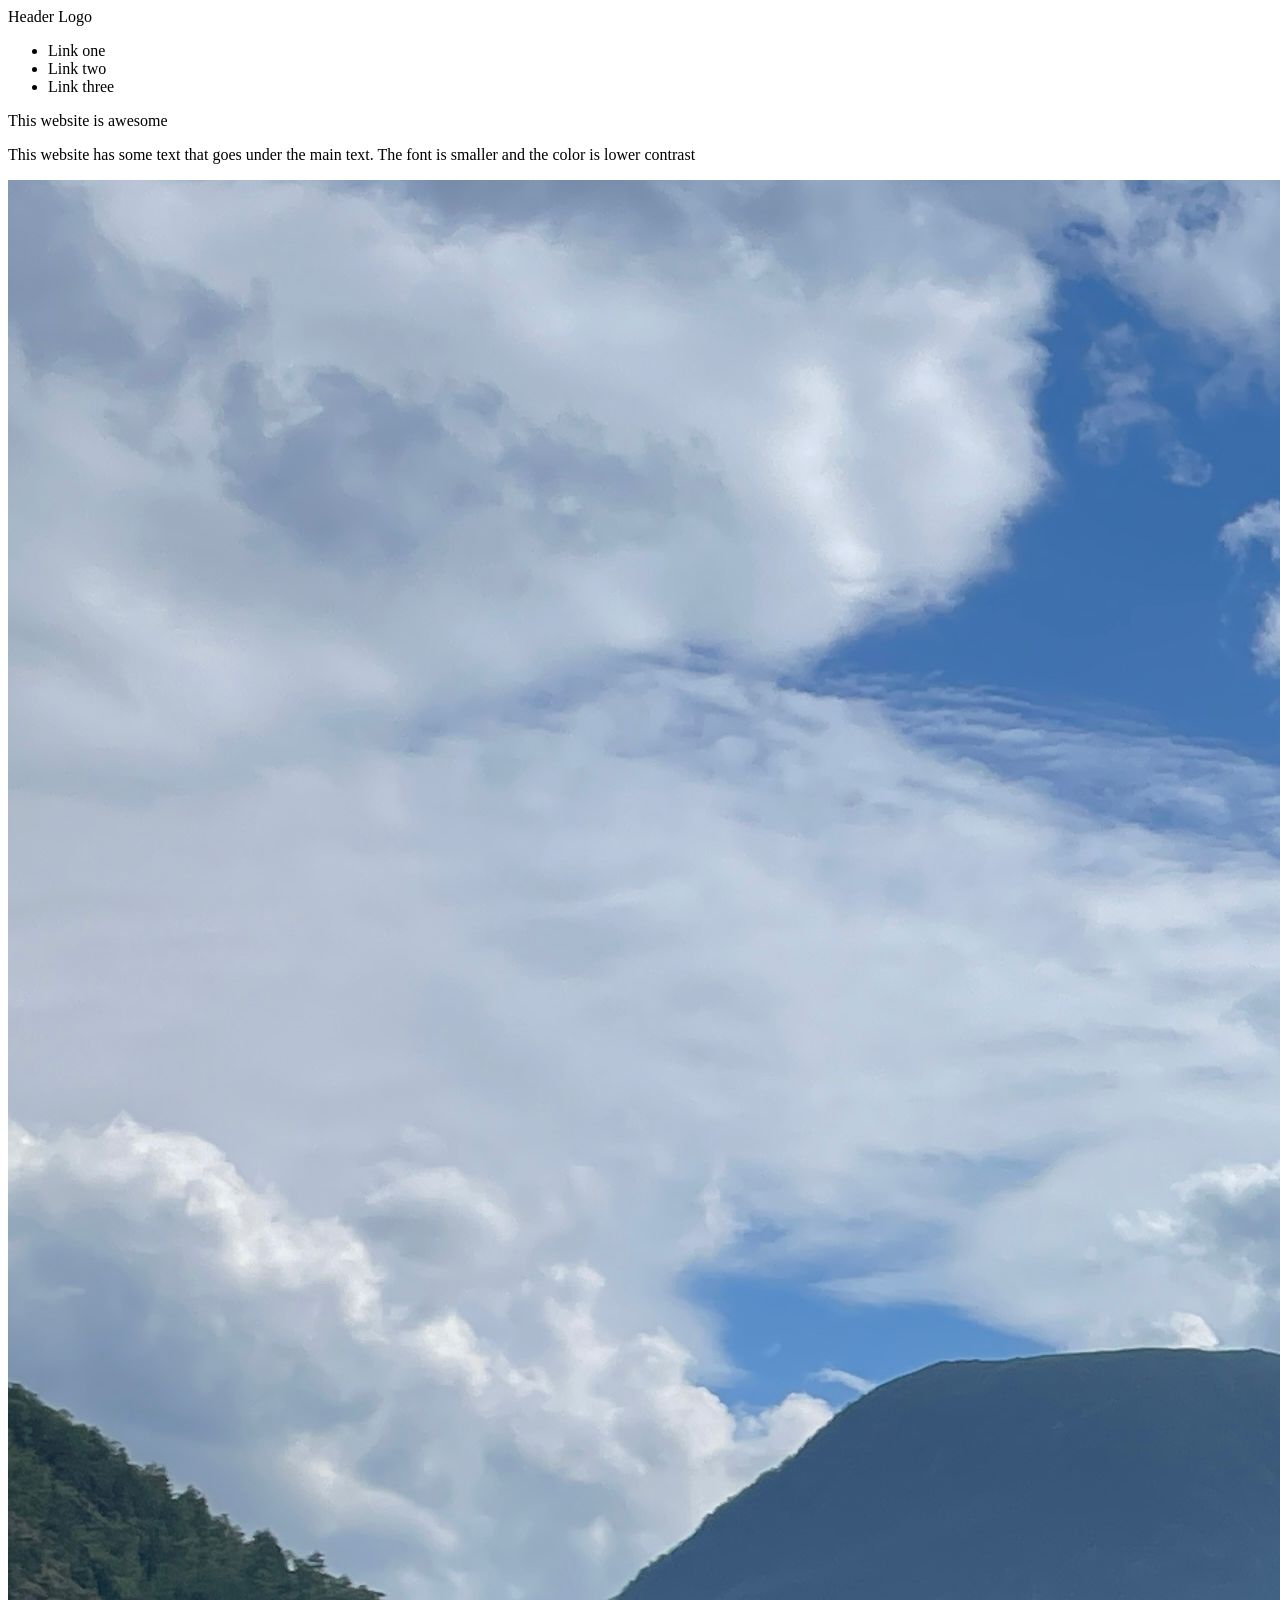
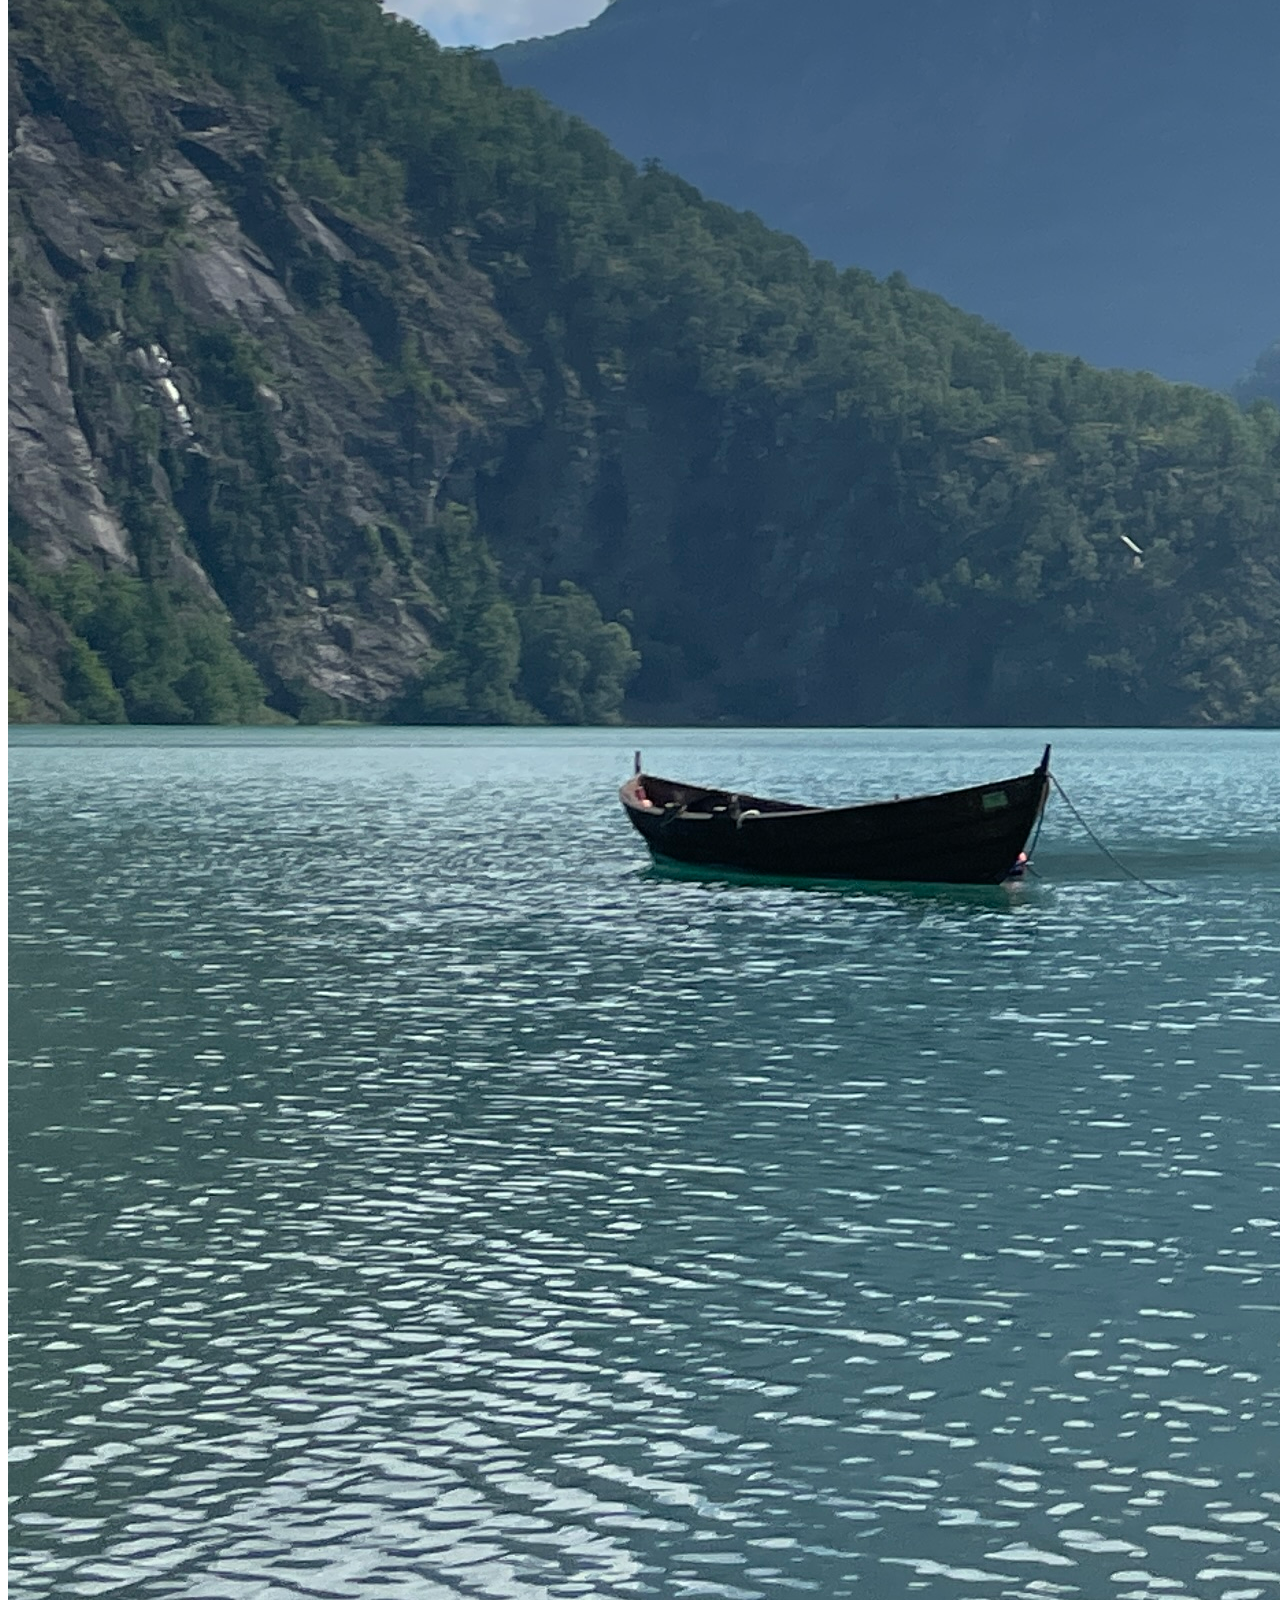
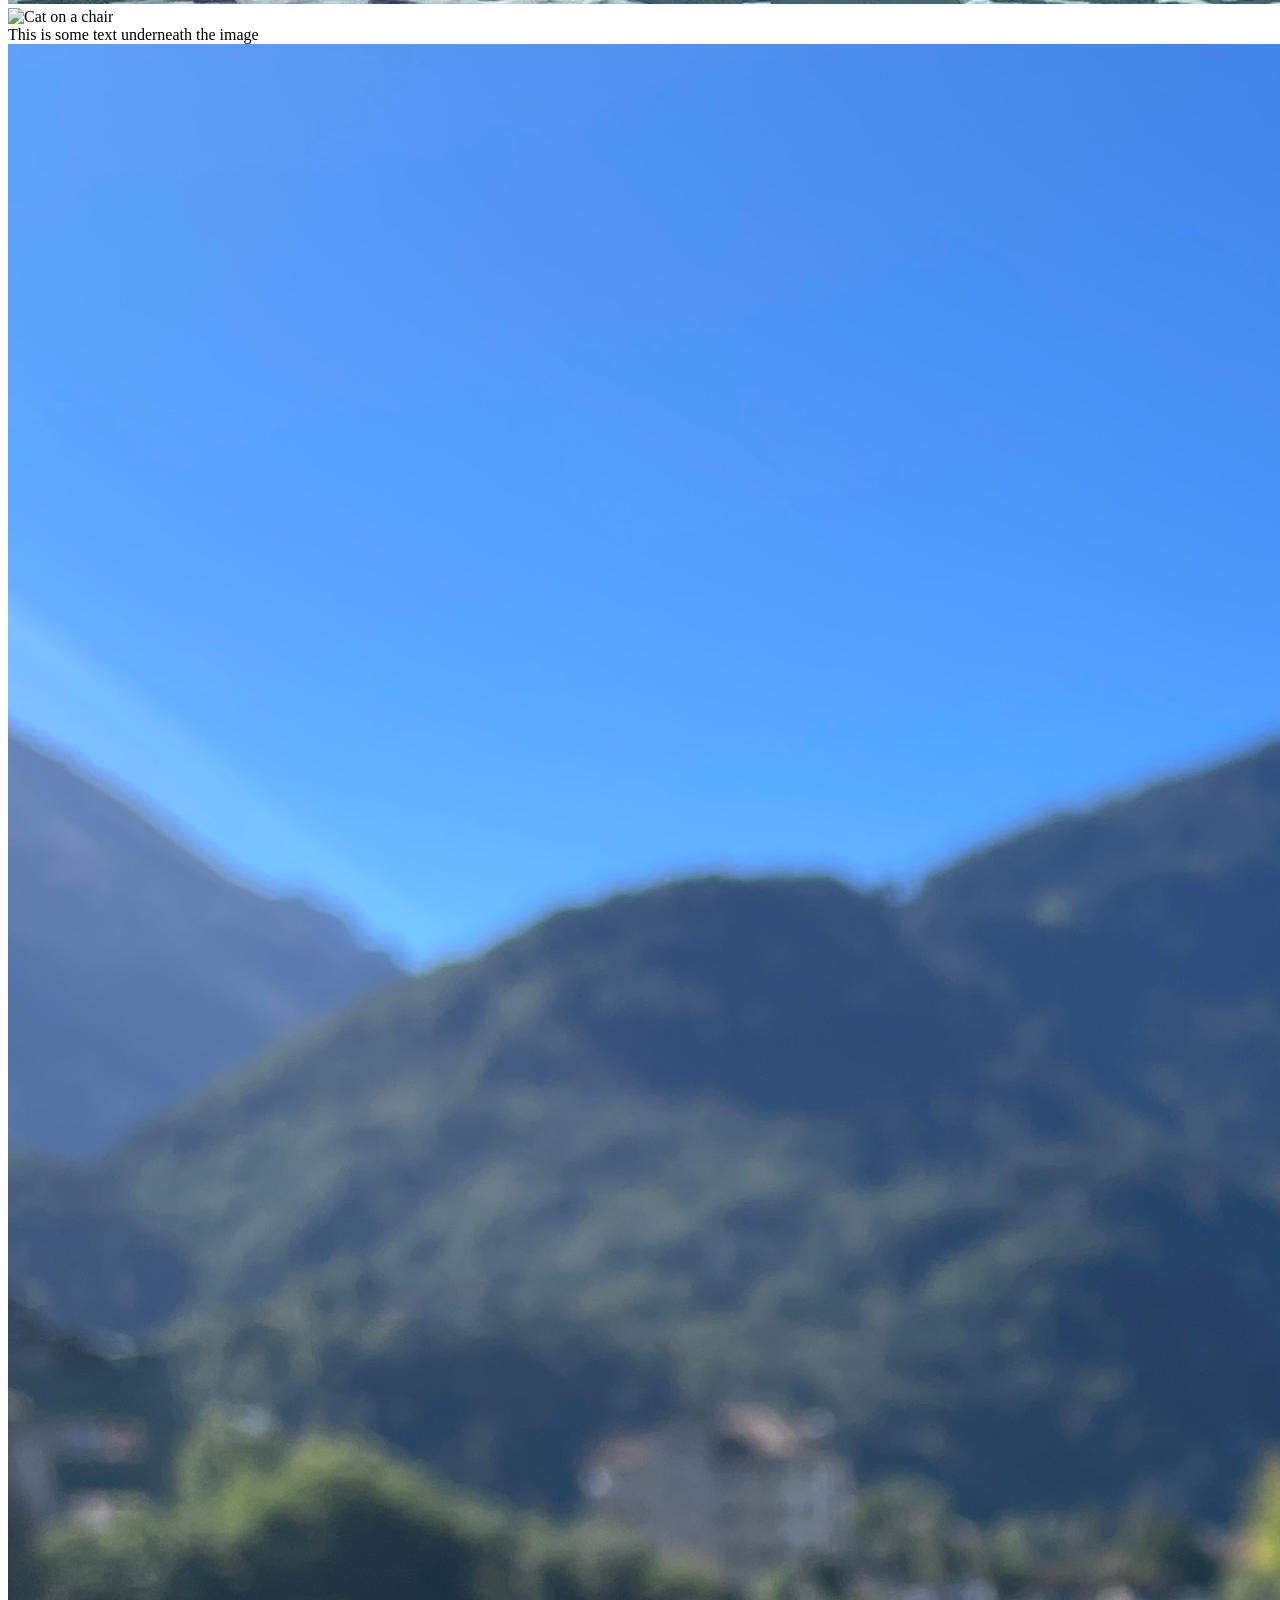
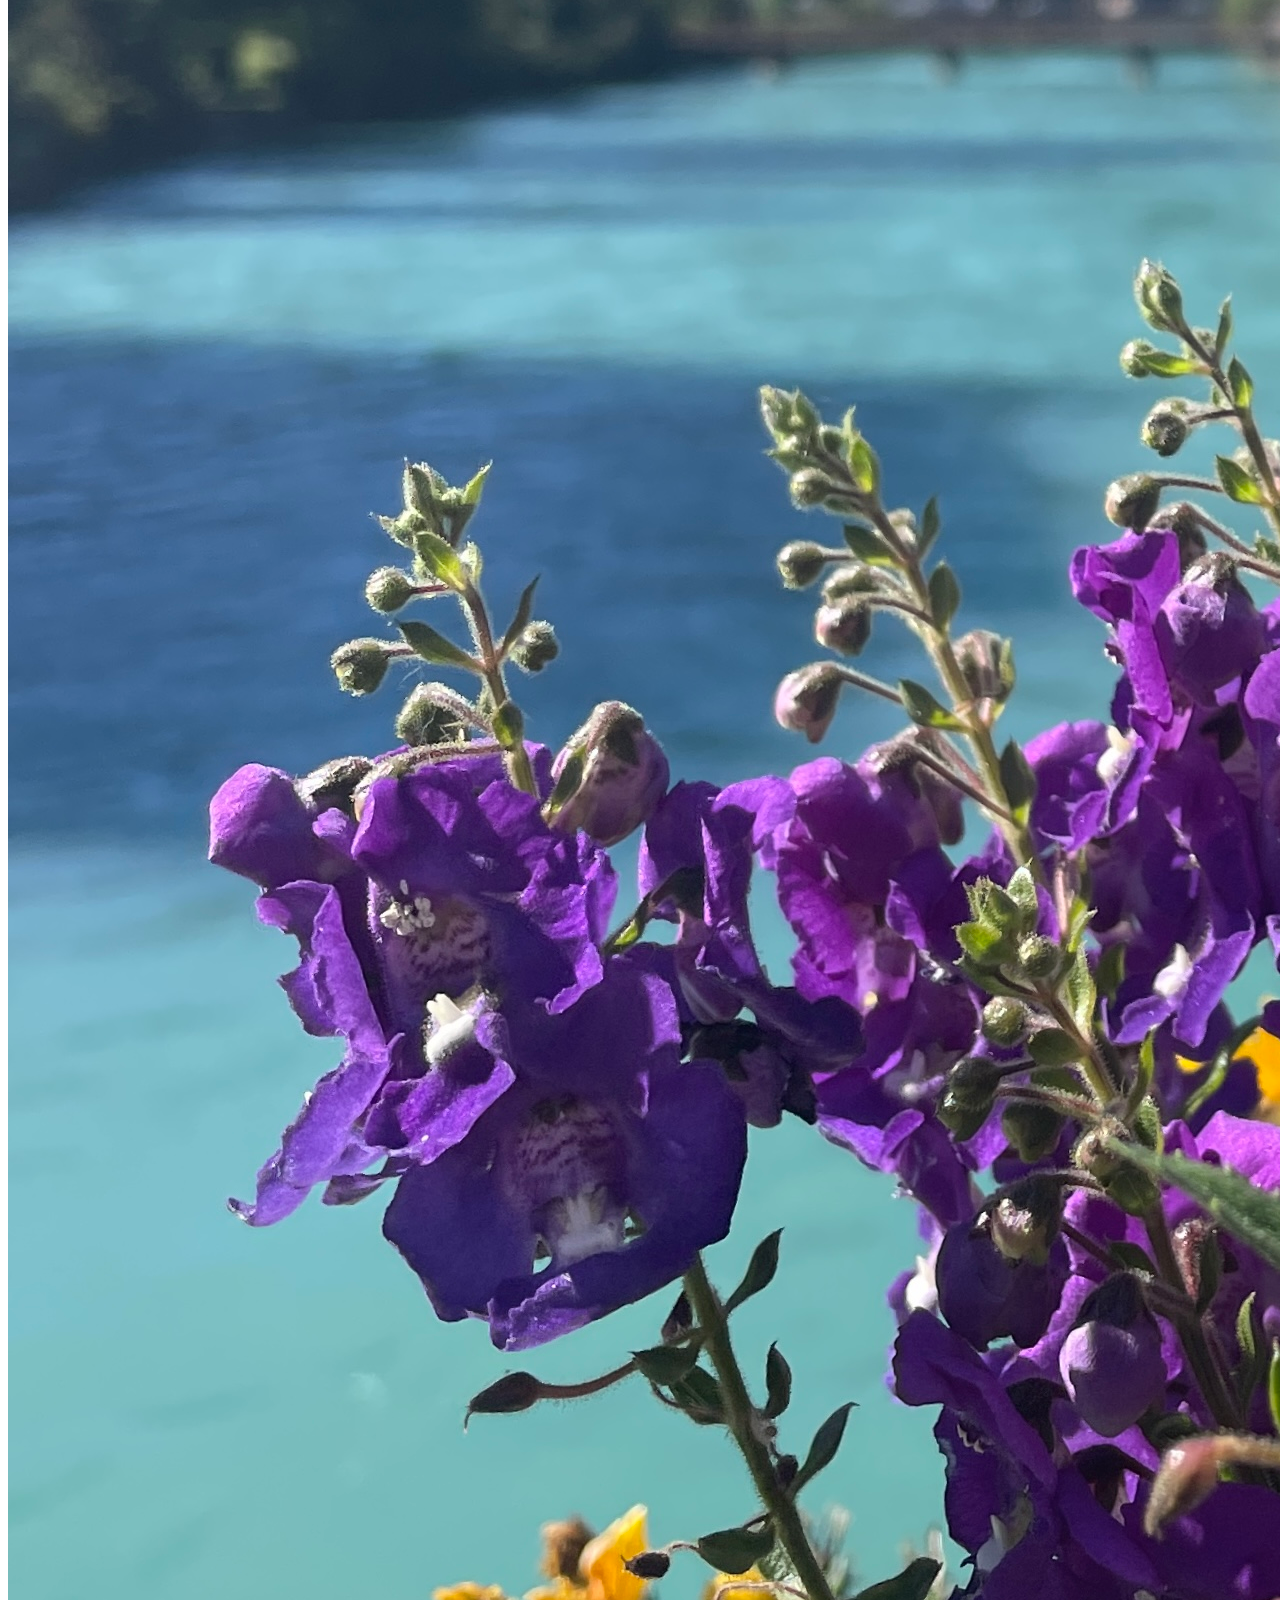
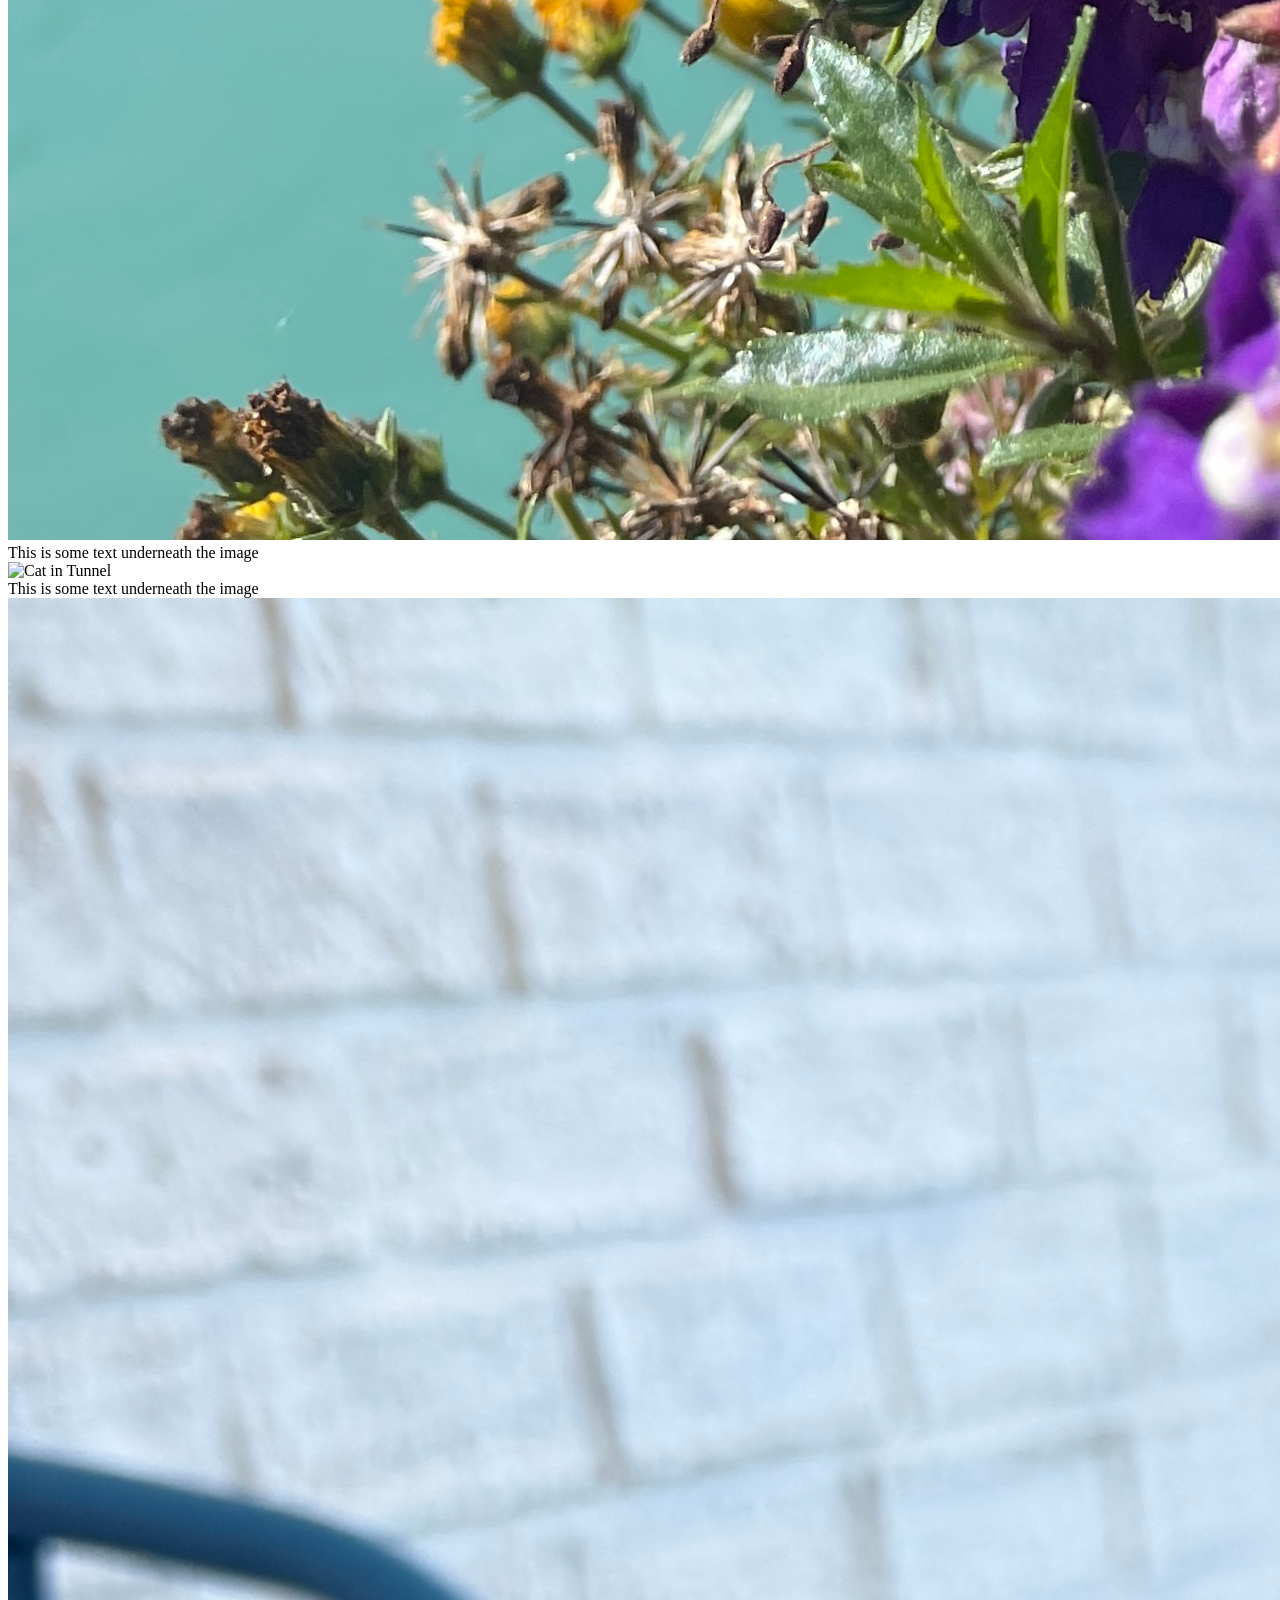
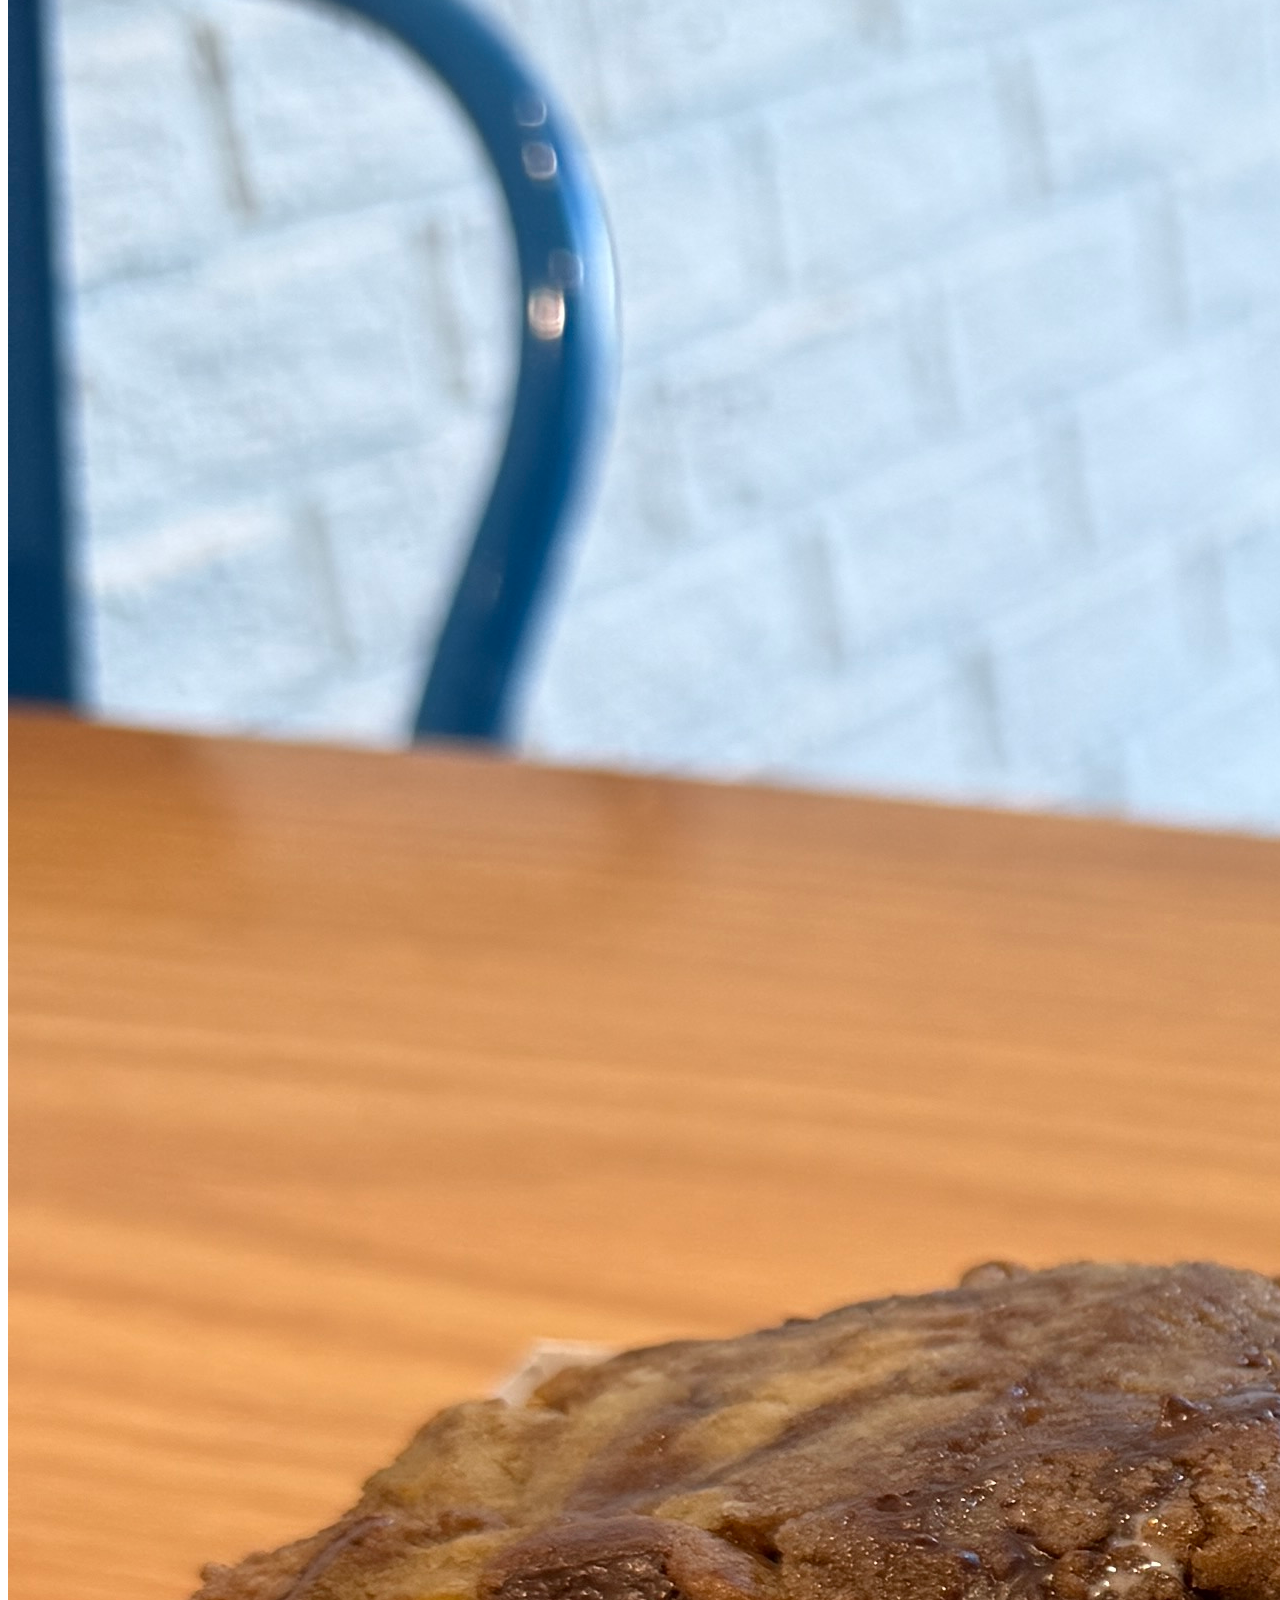
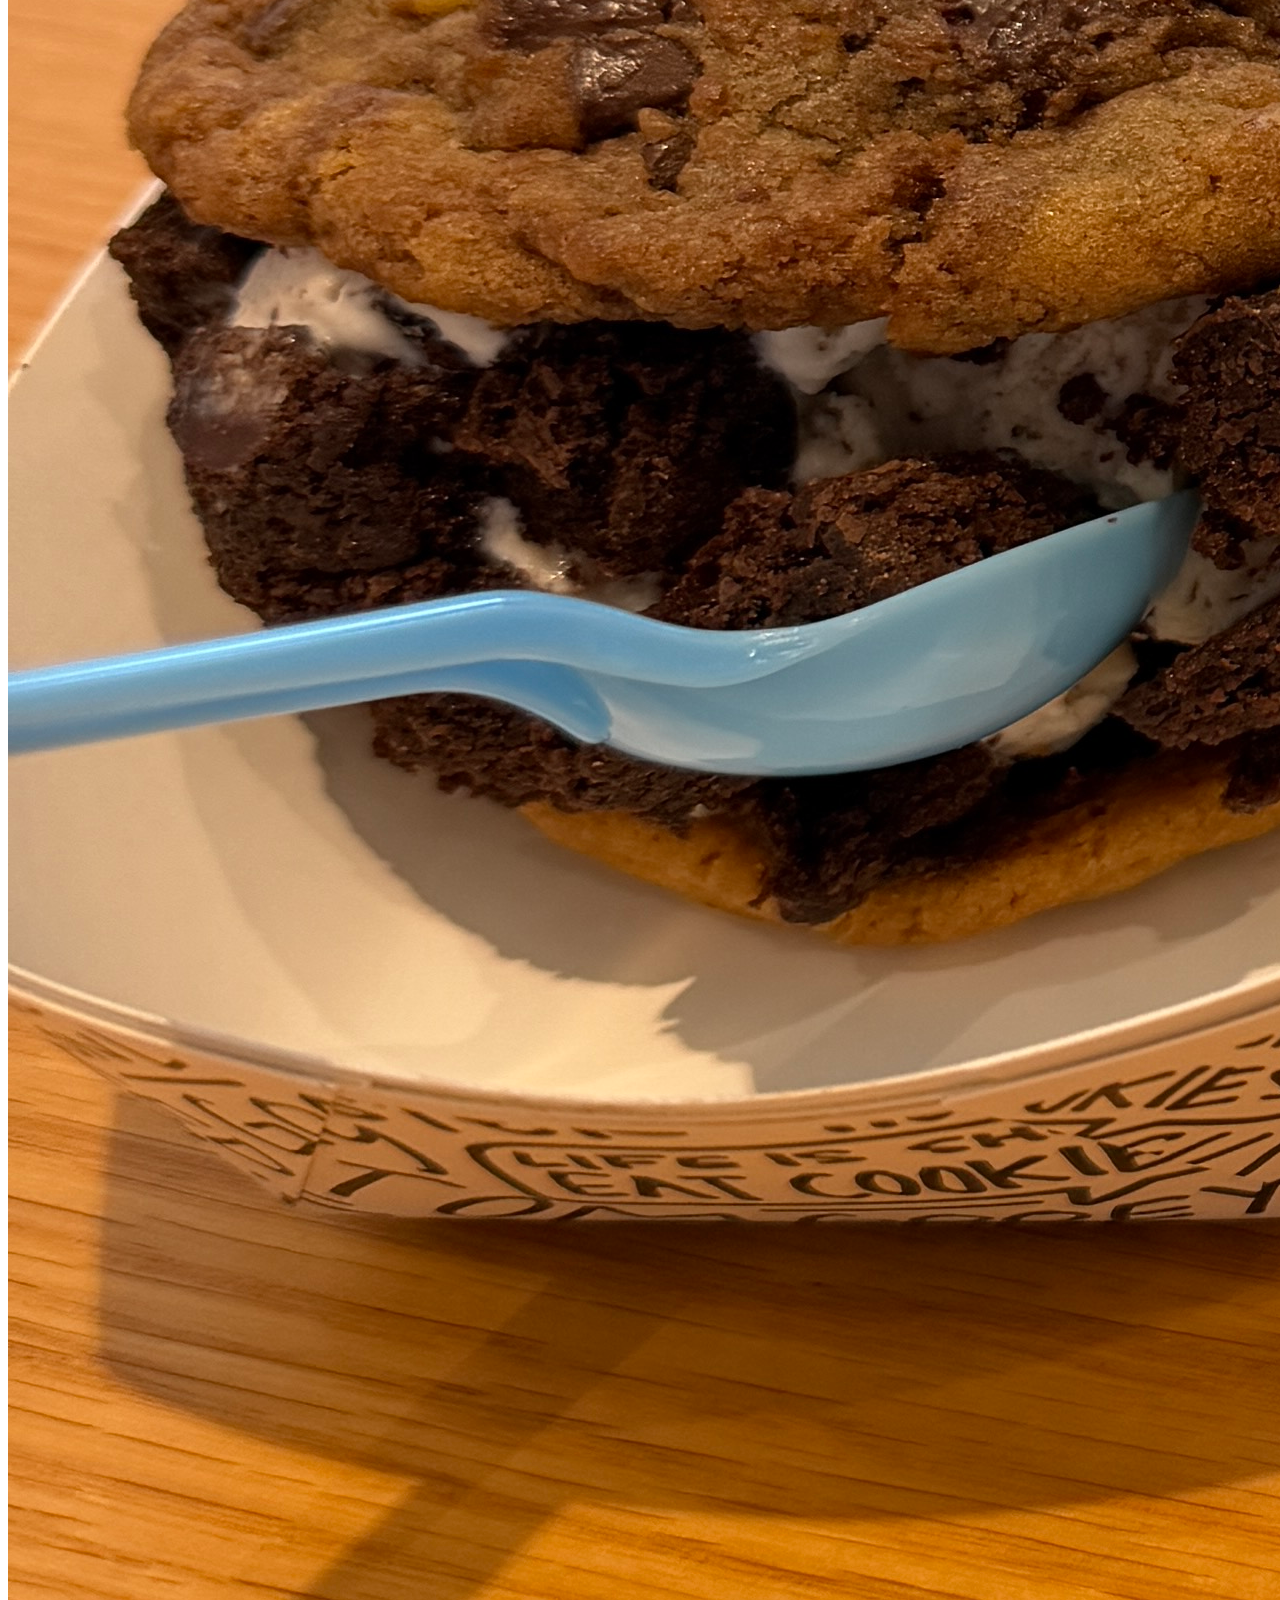
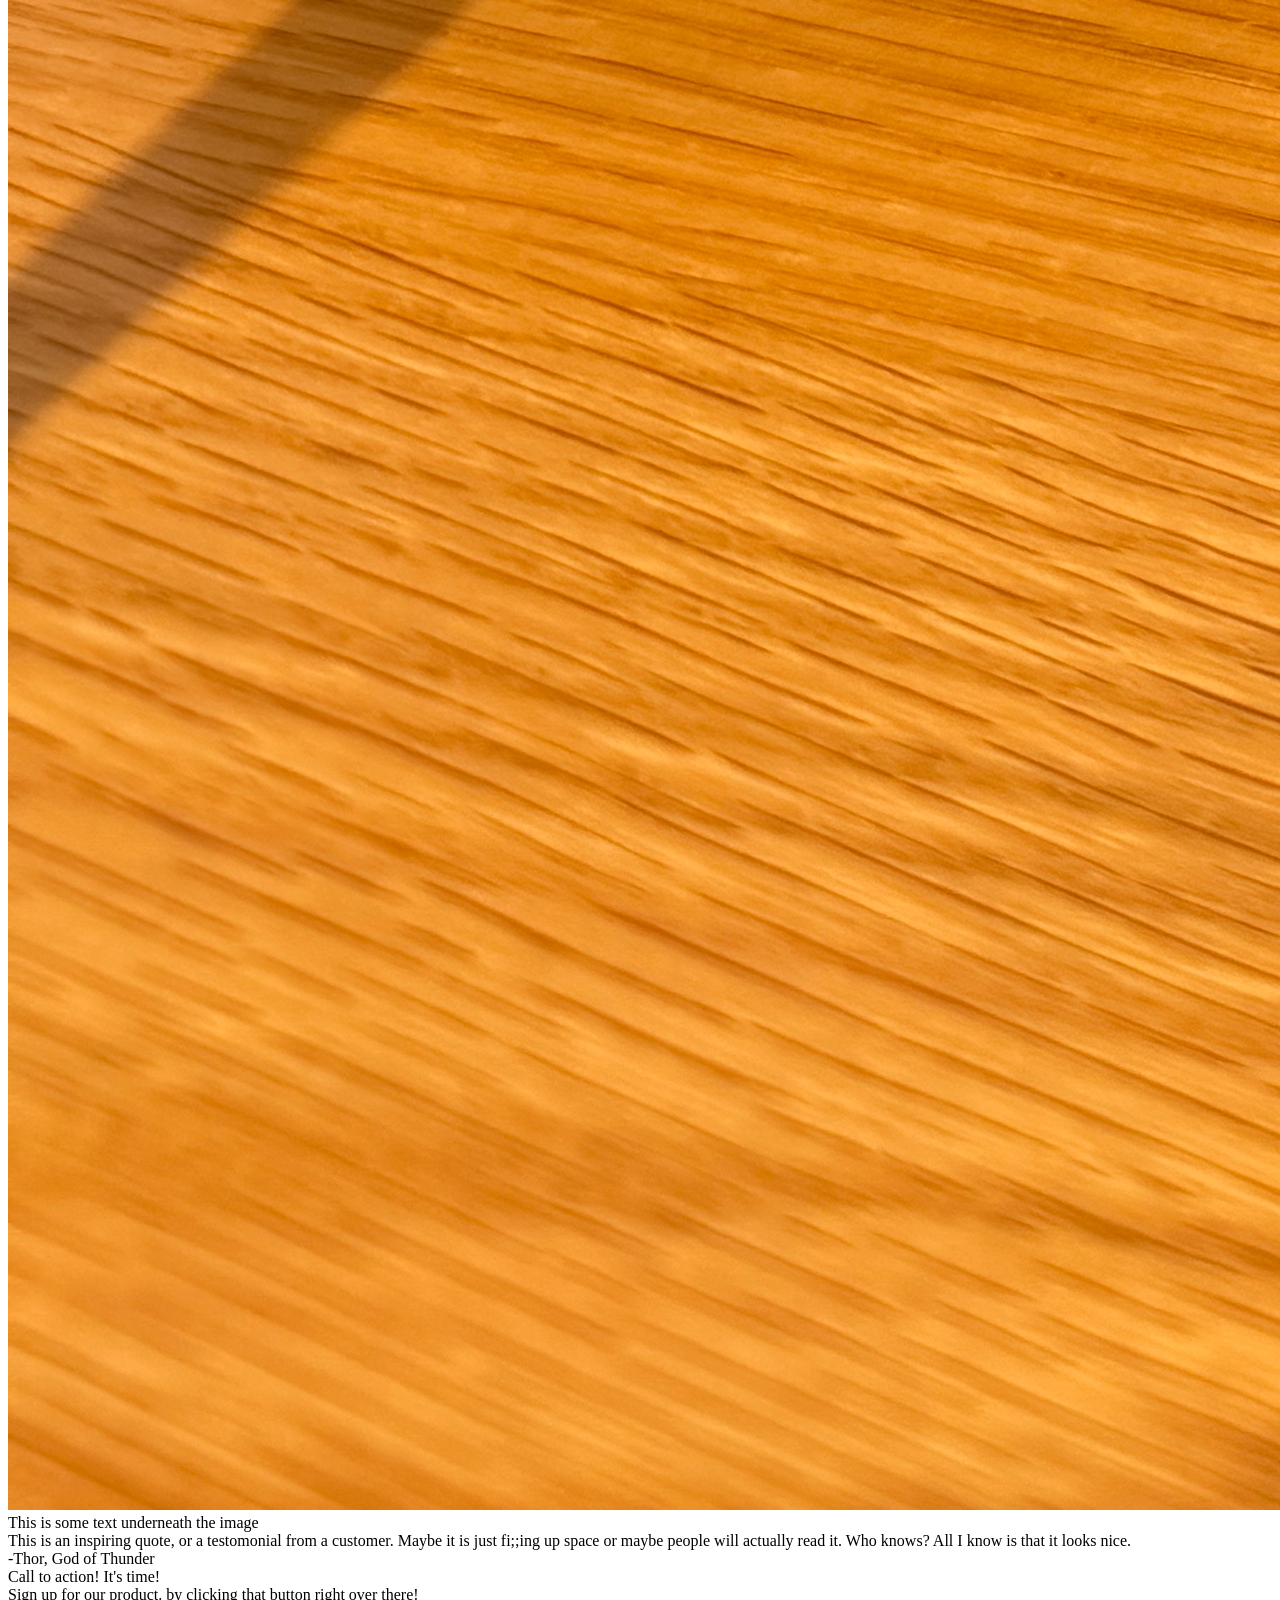
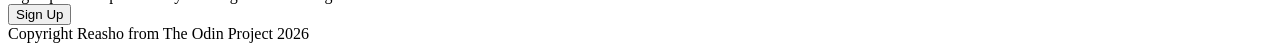
==== html/index.html @ dff9a416 "Added all html elements to prepare for styling Added all images to both the image folder and the web" ====
<!DOCTYPE html>
<html lang="en">
<head>
    <meta charset="UTF-8">
    <meta name="viewport" content="width=device-width, initial-scale=1.0">
    <title>Homepage</title>
</head>
<body>
    <div class="container">
        <div class="header">
            <div>Header Logo</div>
            <div class="links">
                <ul>
                    <li>Link one</li>
                    <li>Link two</li>
                    <li>Link three</li>
                </ul>
            </div>
        </div>
        <div class="hero">
            <p class="">This website is awesome</p>
            <p>This website has some text that goes under the main text. The font is smaller and the color is lower contrast
            </p>
            <img src="../images/Nature.JPG" alt="Boat on a lake">
        </div>
        <div class="information">
            <div class="item">
                <img src="../images/CatChair.JPG" alt="Cat on a chair">
                <div>This is some text underneath the image</div>
            </div>
             <div class="item">
                <img src="../images/Flowers.JPG" alt="Flowers with Mountain and Water">
                <div>This is some text underneath the image</div>
            </div>
            <div class="item">
                <img src="../images/CatTunnel.JPG" alt="Cat in Tunnel">
                <div>This is some text underneath the image</div>
            </div>
            <div class="item">
                <img src="../images/IceCream.JPG" alt="Ice cream sandwiches">
                <div>This is some text underneath the image</div>
            </div>   
        </div>
        <div class="quote">
            <div>This is an inspiring quote, or a testomonial from a customer. Maybe it is just fi;;ing up space or maybe people will actually read it. Who knows? All I know is that it looks nice.
            </div>
            <div>-Thor, God of Thunder</div>
        </div>
        <div class="four">
            <div class="box">
                <div>Call to action! It's time!</div>
                <div>Sign up for our product. by clicking that button right over there!   
                </div>
                <button>Sign Up</button>       
            </div>
        </div>
        <div class="footer">
            <div>Copyright Reasho from The Odin Project 2026</div>
        </div>
    </div>
</body>
</html>
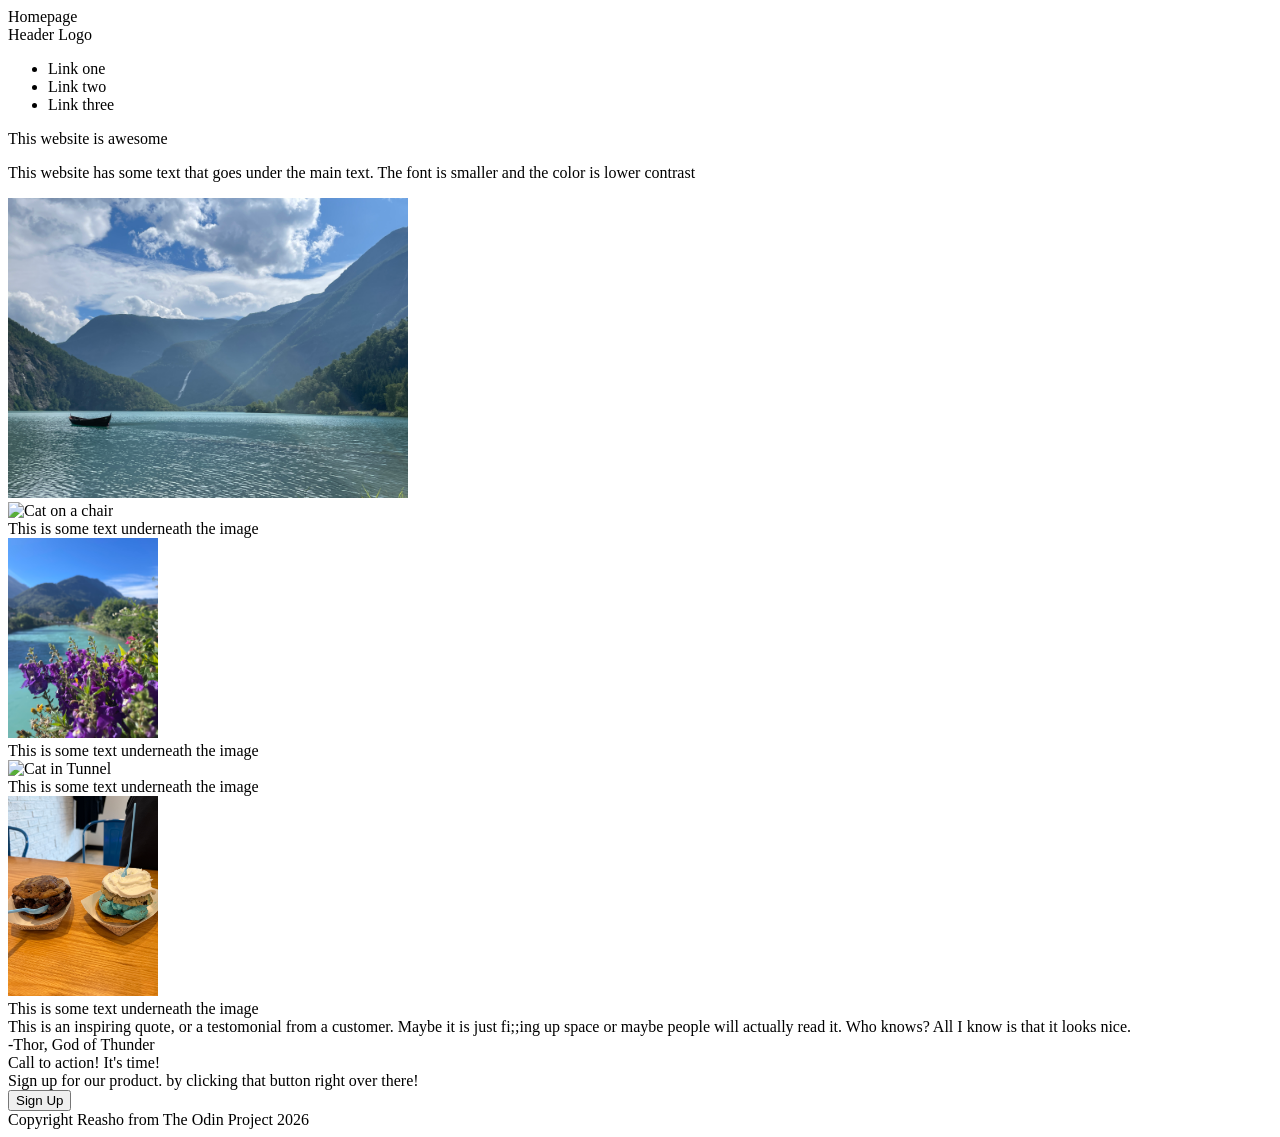
==== commit 1de605aa: "added classes to the images style images so I could see them comfortably on the webpage" ====
--- a/html/index.html
+++ b/html/index.html
@@ -3,6 +3,7 @@
 <head>
     <meta charset="UTF-8">
     <meta name="viewport" content="width=device-width, initial-scale=1.0">
+    <link rel="stylesheet" href="../css/styles.css"
     <title>Homepage</title>
 </head>
 <body>
@@ -21,23 +22,23 @@
             <p class="">This website is awesome</p>
             <p>This website has some text that goes under the main text. The font is smaller and the color is lower contrast
             </p>
-            <img src="../images/Nature.JPG" alt="Boat on a lake">
+            <img id="nature" src="../images/Nature.JPG" alt="Boat on a lake">
         </div>
         <div class="information">
             <div class="item">
-                <img src="../images/CatChair.JPG" alt="Cat on a chair">
+                <img class="vertical" src="../images/CatChair.JPG" alt="Cat on a chair">
                 <div>This is some text underneath the image</div>
             </div>
              <div class="item">
-                <img src="../images/Flowers.JPG" alt="Flowers with Mountain and Water">
+                <img class="vertical" src="../images/Flowers.JPG" alt="Flowers with Mountain and Water">
                 <div>This is some text underneath the image</div>
             </div>
             <div class="item">
-                <img src="../images/CatTunnel.JPG" alt="Cat in Tunnel">
+                <img class="vertical"  src="../images/CatTunnel.JPG" alt="Cat in Tunnel">
                 <div>This is some text underneath the image</div>
             </div>
             <div class="item">
-                <img src="../images/IceCream.JPG" alt="Ice cream sandwiches">
+                <img class="vertical" src="../images/IceCream.JPG" alt="Ice cream sandwiches">
                 <div>This is some text underneath the image</div>
             </div>   
         </div>
--- a/css/styles.css
+++ b/css/styles.css
@@ -0,0 +1,13 @@
+body {
+    display: flex;
+    flex-direction: column;
+}
+
+#nature {
+    width: 400px;
+}
+
+.vertical {
+    height: 200px;
+    width: auto;
+}
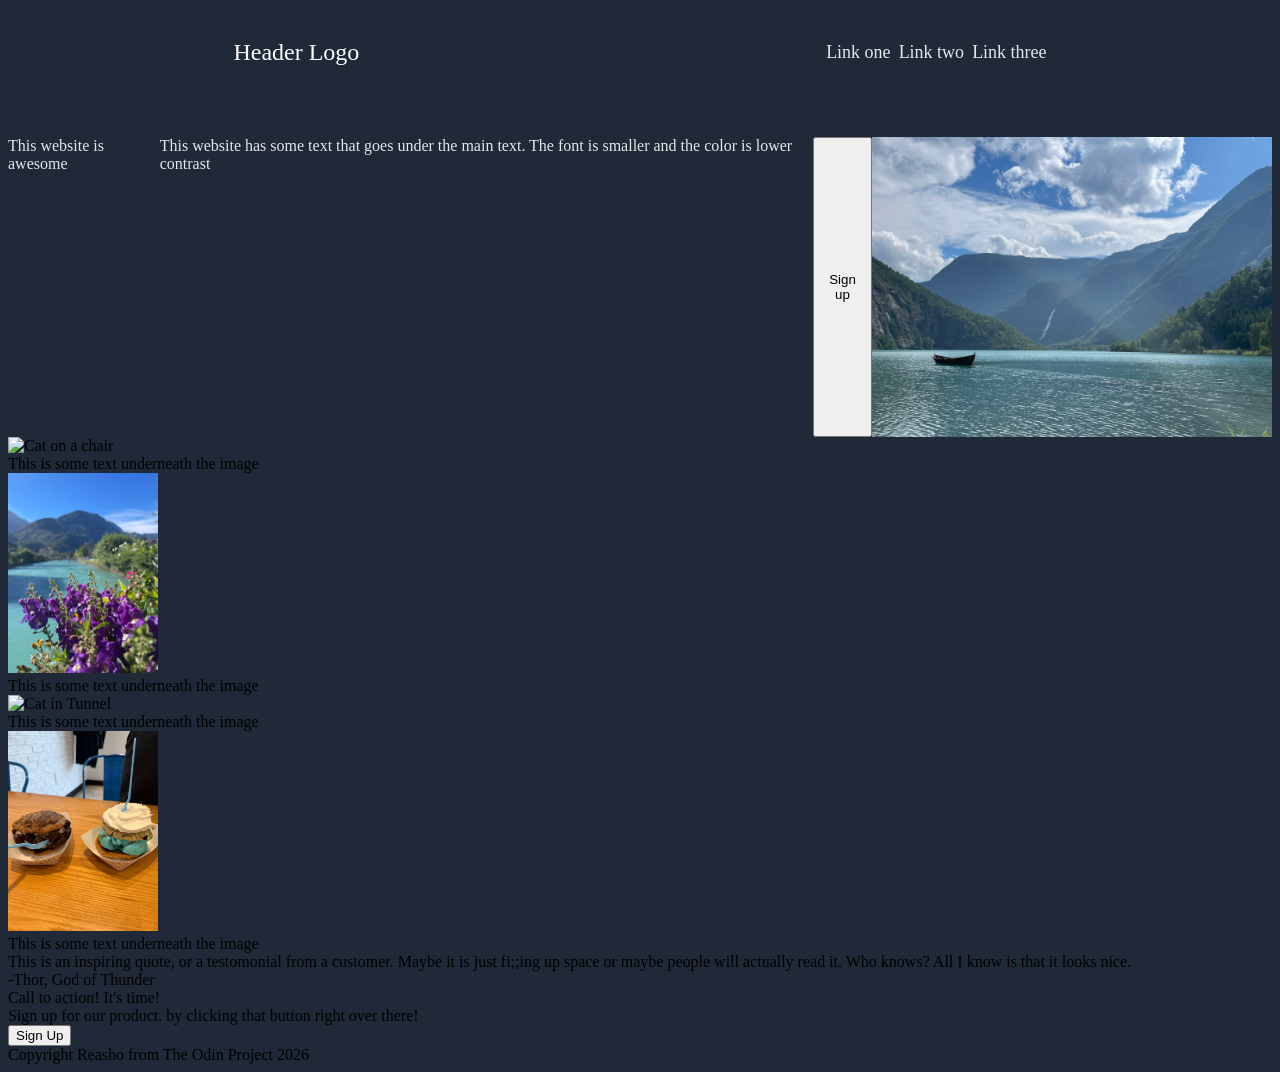
==== commit 6f59f482: "added styles to the header section and the hero section linked stylesheet to html file" ====
--- a/html/index.html
+++ b/html/index.html
@@ -3,13 +3,13 @@
 <head>
     <meta charset="UTF-8">
     <meta name="viewport" content="width=device-width, initial-scale=1.0">
-    <link rel="stylesheet" href="../css/styles.css"
+    <link rel="stylesheet" href="../css/styles.css">
     <title>Homepage</title>
 </head>
 <body>
     <div class="container">
         <div class="header">
-            <div>Header Logo</div>
+            <div class="logo">Header Logo</div>
             <div class="links">
                 <ul>
                     <li>Link one</li>
@@ -19,9 +19,10 @@
             </div>
         </div>
         <div class="hero">
-            <p class="">This website is awesome</p>
-            <p>This website has some text that goes under the main text. The font is smaller and the color is lower contrast
-            </p>
+            <div class="">This website is awesome</div>
+            <div>This website has some text that goes under the main text. The font is smaller and the color is lower contrast
+            </div>
+            <button>Sign up</button>
             <img id="nature" src="../images/Nature.JPG" alt="Boat on a lake">
         </div>
         <div class="information">
--- a/css/styles.css
+++ b/css/styles.css
@@ -1,6 +1,37 @@
 body {
     display: flex;
     flex-direction: column;
+    background-color: #1f2937;
+}
+
+.header {
+    display: flex;
+    flex-direction: row;
+    justify-content: space-around;
+    align-items: center;
+    color: white;
+    padding: 8px;
+    margin: 8px 4px 48px;
+}
+
+.logo {
+    font-size: 24px;
+    margin: 0;
+    padding: 0;
+}
+
+ul {
+    list-style-type: none;
+    display: flex;
+    flex-direction: row;
+    gap: 8px;
+    font-size: 18px;
+    color: #e5e7eb;
+}
+
+.hero {
+    display: flex;
+    color: #e5e7eb;
 }
 
 #nature {
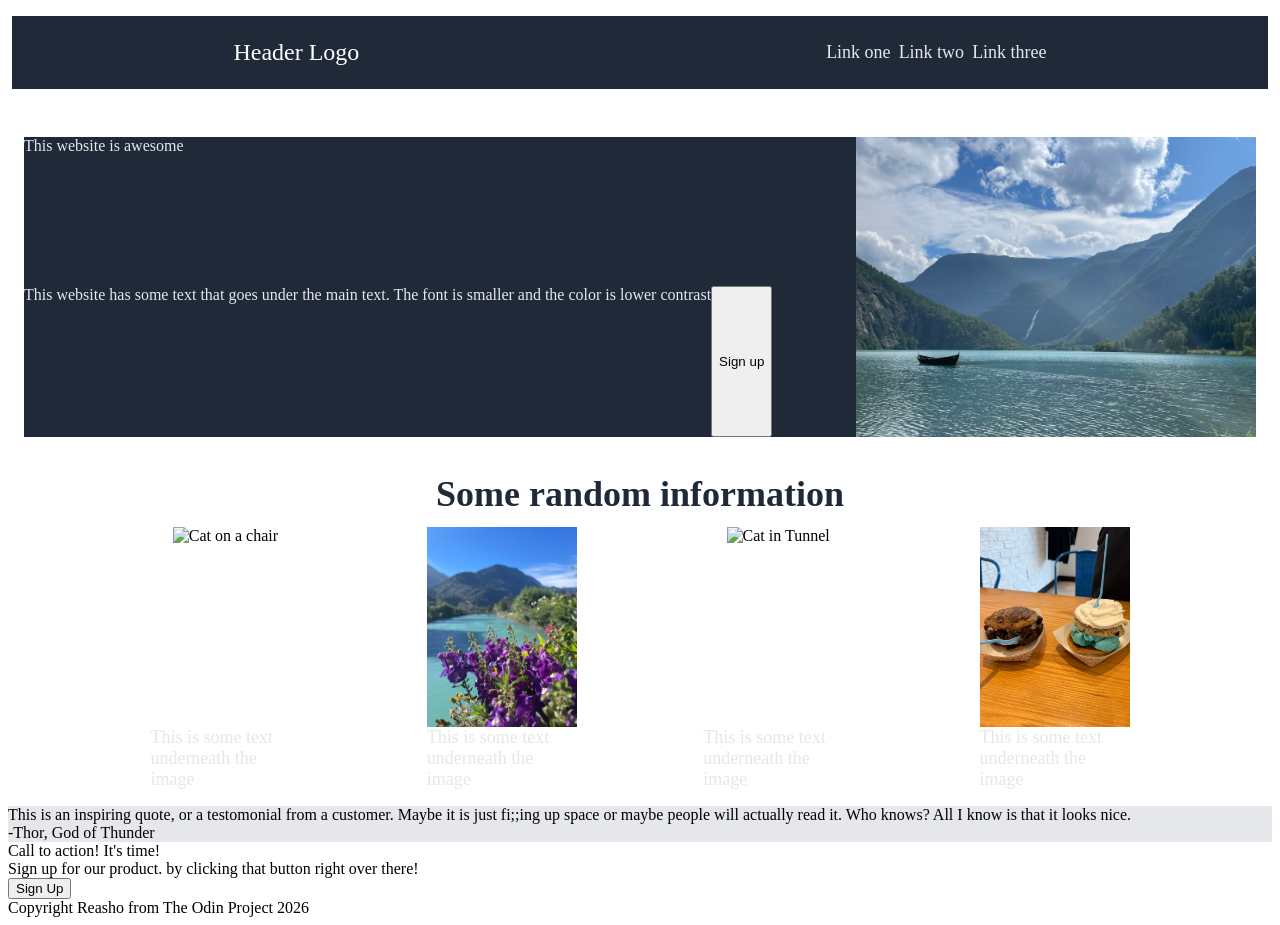
==== commit 526e0de7: "Added some classes to the information section added some styling to the information section changed " ====
--- a/html/index.html
+++ b/html/index.html
@@ -19,28 +19,33 @@
             </div>
         </div>
         <div class="hero">
+            <div class="hero-text">
             <div class="">This website is awesome</div>
             <div>This website has some text that goes under the main text. The font is smaller and the color is lower contrast
             </div>
             <button>Sign up</button>
+            </div>
             <img id="nature" src="../images/Nature.JPG" alt="Boat on a lake">
         </div>
         <div class="information">
+            <div class="info-text">Some random information</div>
+            <div class="info">
             <div class="item">
                 <img class="vertical" src="../images/CatChair.JPG" alt="Cat on a chair">
-                <div>This is some text underneath the image</div>
+                <div class="text">This is some text underneath the image</div>
             </div>
              <div class="item">
                 <img class="vertical" src="../images/Flowers.JPG" alt="Flowers with Mountain and Water">
-                <div>This is some text underneath the image</div>
+                <div class="text">This is some text underneath the image</div>
             </div>
             <div class="item">
                 <img class="vertical"  src="../images/CatTunnel.JPG" alt="Cat in Tunnel">
-                <div>This is some text underneath the image</div>
+                <div class="text">This is some text underneath the image</div>
             </div>
             <div class="item">
                 <img class="vertical" src="../images/IceCream.JPG" alt="Ice cream sandwiches">
-                <div>This is some text underneath the image</div>
+                <div class="text">This is some text underneath the image</div>
+                </div>
             </div>   
         </div>
         <div class="quote">
--- a/css/styles.css
+++ b/css/styles.css
@@ -1,7 +1,7 @@
 body {
     display: flex;
     flex-direction: column;
-    background-color: #1f2937;
+    
 }
 
 .header {
@@ -12,6 +12,7 @@
     color: white;
     padding: 8px;
     margin: 8px 4px 48px;
+    background-color: #1f2937;
 }
 
 .logo {
@@ -32,13 +33,58 @@
 .hero {
     display: flex;
     color: #e5e7eb;
+    margin: 16px;
+    background-color: #1f2937;
+}
+
+.hero-text {
+    display: flex;
+    flex-wrap: wrap;
 }
 
 #nature {
     width: 400px;
 }
 
+.information {
+    background-color: white;
+    padding: 8px;
+    margin: 8px;
+
+}
+
+.info-text {
+    text-align: center;
+    padding: 4px;
+    margin: 8px;
+    font-size: 36px;
+    font-weight: 900;
+    color: #1f2937;
+}
+
+.info {
+    display: flex;
+    justify-content: space-evenly;
+}
+
+.item {
+    width: 150px;
+    display: flex;
+    flex-wrap: wrap;
+    justify-content: center;
+    align-items: center;
+}
+
+.text {
+    color: #e5e7eb;
+    font-size: 18px;
+}
+
 .vertical {
     height: 200px;
     width: auto;
+}
+
+.quote {
+    background-color: #e5e7eb;
 }
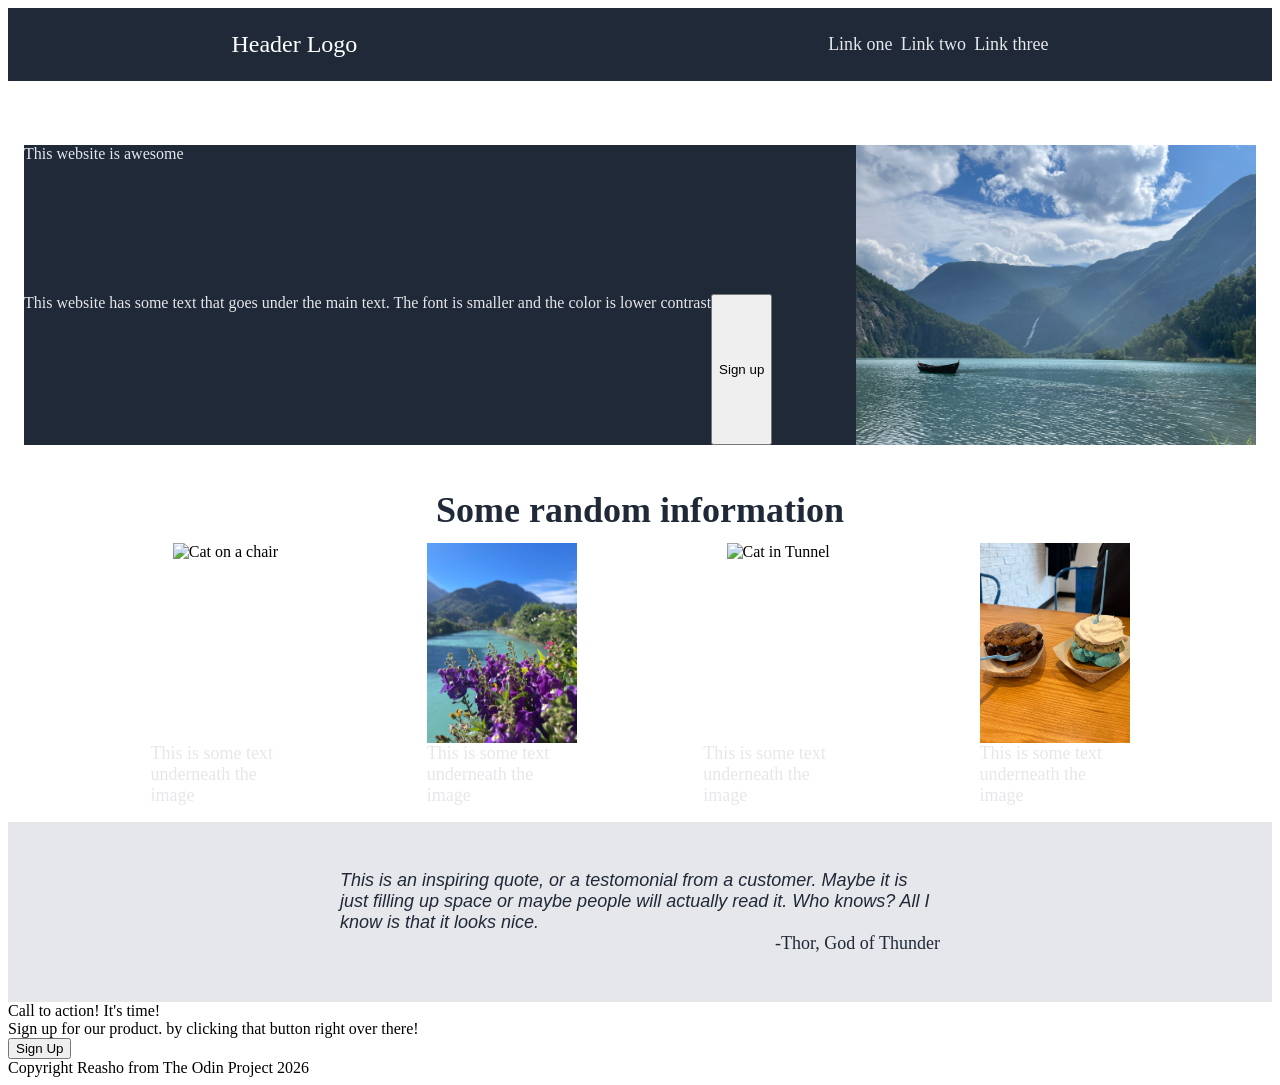
==== commit 80658d40: "added some classes to the quotes section of the html styled the quotes section to achieve the exampl" ====
--- a/html/index.html
+++ b/html/index.html
@@ -7,7 +7,6 @@
     <title>Homepage</title>
 </head>
 <body>
-    <div class="container">
         <div class="header">
             <div class="logo">Header Logo</div>
             <div class="links">
@@ -49,11 +48,13 @@
             </div>   
         </div>
         <div class="quote">
-            <div>This is an inspiring quote, or a testomonial from a customer. Maybe it is just fi;;ing up space or maybe people will actually read it. Who knows? All I know is that it looks nice.
+            <div class="frame">
+            <div class="test">This is an inspiring quote, or a testomonial from a customer. Maybe it is just filling up space or maybe people will actually read it. Who knows? All I know is that it looks nice.
             </div>
-            <div>-Thor, God of Thunder</div>
+            <div class="author">-Thor, God of Thunder</div>
+            </div>
         </div>
-        <div class="four">
+        <div class="container">
             <div class="box">
                 <div>Call to action! It's time!</div>
                 <div>Sign up for our product. by clicking that button right over there!   
@@ -64,6 +65,5 @@
         <div class="footer">
             <div>Copyright Reasho from The Odin Project 2026</div>
         </div>
-    </div>
 </body>
 </html>
--- a/css/styles.css
+++ b/css/styles.css
@@ -11,7 +11,7 @@
     align-items: center;
     color: white;
     padding: 8px;
-    margin: 8px 4px 48px;
+    margin: 0 0 48px;
     background-color: #1f2937;
 }
 
@@ -87,4 +87,32 @@
 
 .quote {
     background-color: #e5e7eb;
+}
+
+.frame {
+    margin: auto;
+    padding: 48px;
+    max-width: 600px;
+    display: flex;
+    flex-wrap: wrap;
+    flex-direction: column;
+    flex: 1;
+}
+
+.test {
+    display: flex;
+    justify-content: center;
+    color: #1f2937;
+    font-size: 18px;
+    font-weight: 300;
+    font-style: italic;
+    font-family: sans-serif;
+}
+
+.author {
+    display: flex;
+    align-self: flex-end;
+    color: #1f2937;
+    font-size: 18px;
+
 }
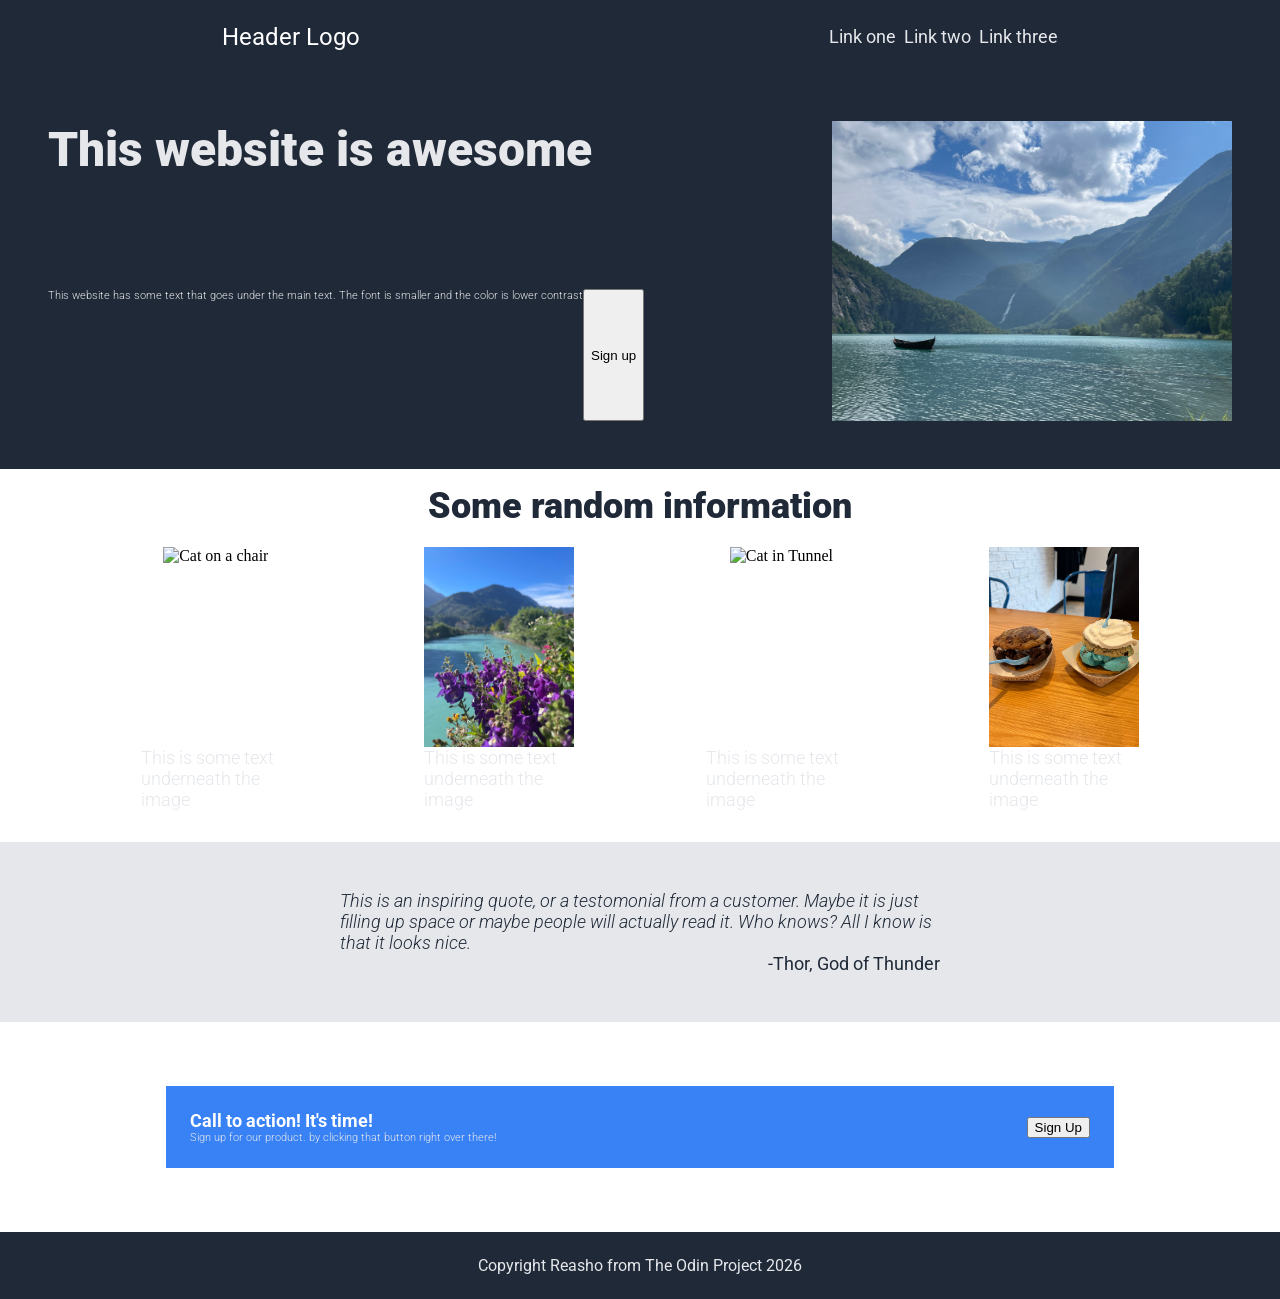
==== commit cf9b34c5: "Added classes to the action section Styled the action section to get the correct formatting Added th" ====
--- a/html/index.html
+++ b/html/index.html
@@ -19,8 +19,8 @@
         </div>
         <div class="hero">
             <div class="hero-text">
-            <div class="">This website is awesome</div>
-            <div>This website has some text that goes under the main text. The font is smaller and the color is lower contrast
+            <div class="headline">This website is awesome</div>
+            <div class="generic">This website has some text that goes under the main text. The font is smaller and the color is lower contrast
             </div>
             <button>Sign up</button>
             </div>
@@ -56,8 +56,10 @@
         </div>
         <div class="container">
             <div class="box">
-                <div>Call to action! It's time!</div>
-                <div>Sign up for our product. by clicking that button right over there!   
+                <div class="sign">
+                <div class="action">Call to action! It's time!</div>
+                <div class="generic">Sign up for our product. by clicking that button right over there!   
+                </div>
                 </div>
                 <button>Sign Up</button>       
             </div>
--- a/css/styles.css
+++ b/css/styles.css
@@ -1,7 +1,16 @@
+@import url('https://fonts.googleapis.com/css2?family=Roboto:wght@400;700&display=swap');
+
 body {
     display: flex;
     flex-direction: column;
-    
+    margin: 0;
+}
+
+.generic {
+    font-family: 'Roboto', sans-serif;
+    color: #e5e7eb;
+    font-weight: 300;
+    font-size: 11px;
 }
 
 .header {
@@ -11,12 +20,13 @@
     align-items: center;
     color: white;
     padding: 8px;
-    margin: 0 0 48px;
+    margin: 0;
     background-color: #1f2937;
 }
 
 .logo {
     font-size: 24px;
+    font-family: 'Roboto', sans-serif;
     margin: 0;
     padding: 0;
 }
@@ -28,18 +38,28 @@
     gap: 8px;
     font-size: 18px;
     color: #e5e7eb;
+    font-family: 'Roboto', sans-serif;
 }
 
 .hero {
     display: flex;
+    justify-content: space-around;
     color: #e5e7eb;
-    margin: 16px;
+    font-family: 'Roboto', sans-serif;
+    margin-bottom: 4px;
+    padding: 48px;
     background-color: #1f2937;
 }
 
 .hero-text {
     display: flex;
     flex-wrap: wrap;
+}
+
+.headline {
+    font-family: 'Roboto', sans-serif;
+    font-size: 48px;
+    font-weight: 900;
 }
 
 #nature {
@@ -49,17 +69,18 @@
 .information {
     background-color: white;
     padding: 8px;
-    margin: 8px;
+    margin: 0;
 
 }
 
 .info-text {
     text-align: center;
     padding: 4px;
-    margin: 8px;
+    margin-bottom: 16px;
     font-size: 36px;
     font-weight: 900;
     color: #1f2937;
+    font-family: 'Roboto', sans-serif;
 }
 
 .info {
@@ -78,6 +99,9 @@
 .text {
     color: #e5e7eb;
     font-size: 18px;
+    font-weight: 300;
+    font-family: 'Roboto', sans-serif;
+    padding-bottom: 24px;
 }
 
 .vertical {
@@ -106,7 +130,7 @@
     font-size: 18px;
     font-weight: 300;
     font-style: italic;
-    font-family: sans-serif;
+    font-family: 'Roboto', sans-serif;
 }
 
 .author {
@@ -114,5 +138,39 @@
     align-self: flex-end;
     color: #1f2937;
     font-size: 18px;
+    font-family: 'Roboto', sans-serif;
+}
 
+.container {
+    padding: 64px;
+    display: flex;
+    justify-content: center;
+}
+
+.box {
+    background-color: #3882f6;
+    width: 900px;
+    padding: 24px;
+    display: flex;
+    align-items: center;
+    justify-content: space-between;
+}
+
+.news {
+    display: flex;
+}
+
+.action {
+    font-size: 18px;
+    font-weight: 700;
+    color: white;
+    font-family: 'Roboto', sans-serif;
+}
+
+.footer {
+    background-color: #1f2937;
+    color: #e5e7eb;
+    text-align: center;
+    padding: 24px;
+    font-family: 'Roboto', sans-serif;
 }
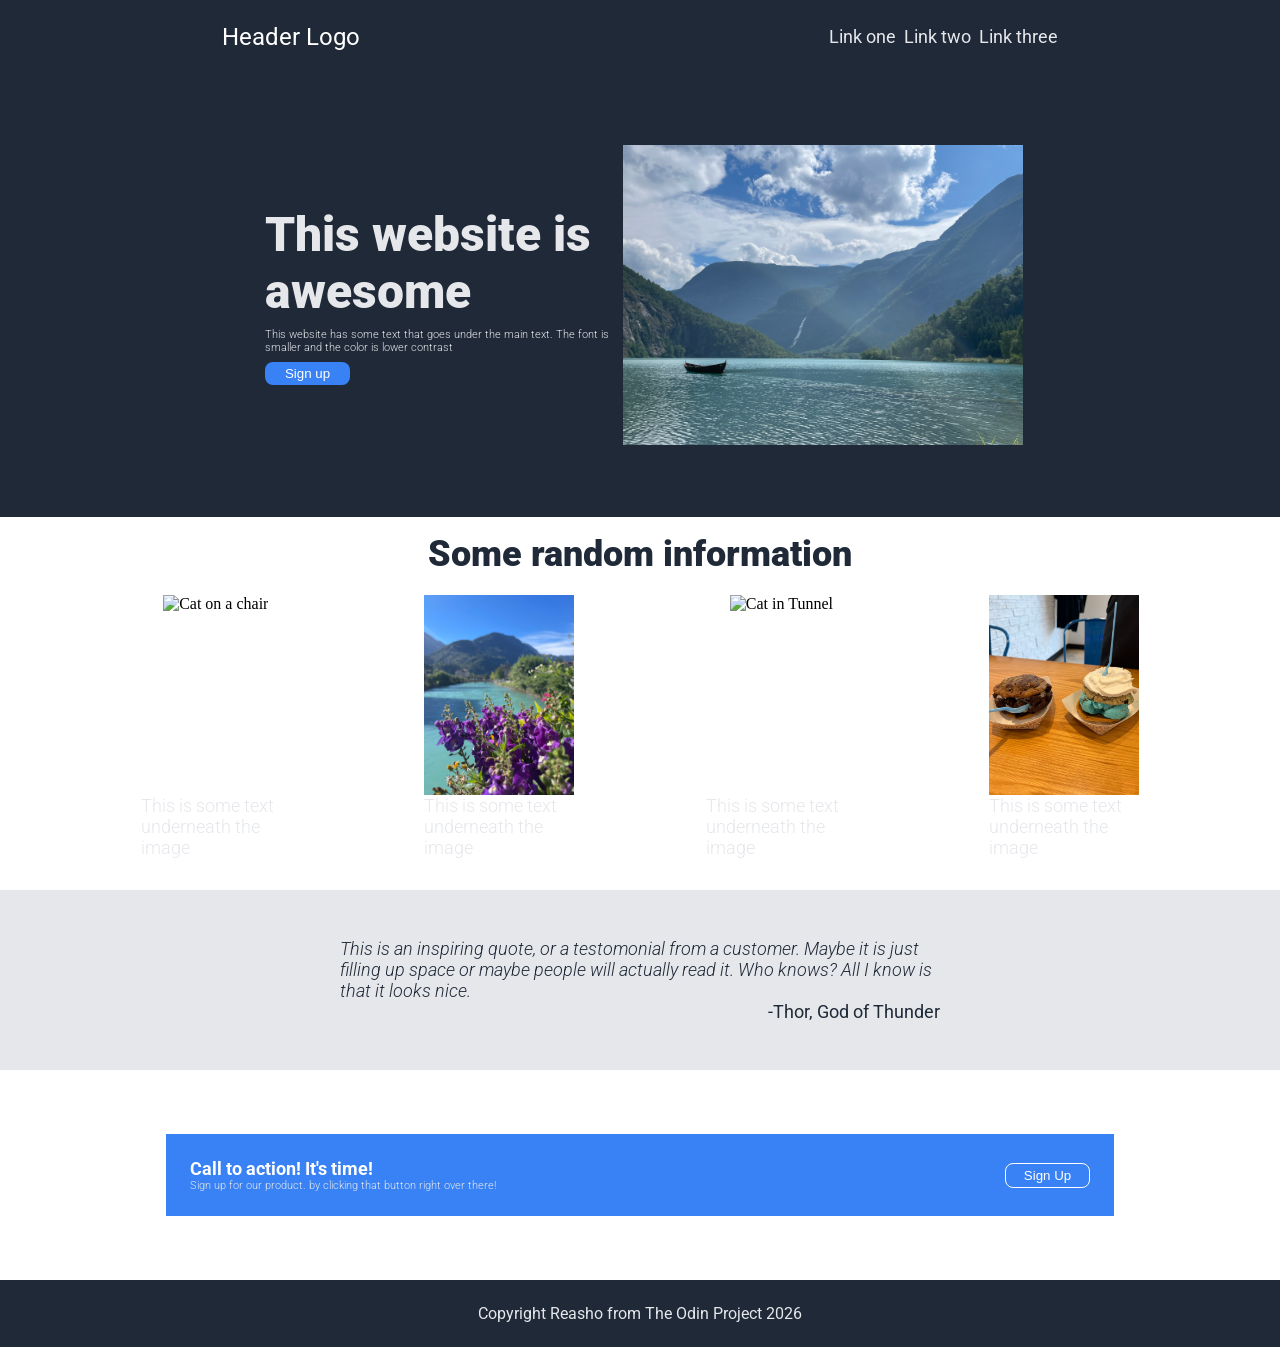
==== commit 15028af8: "Aded additional classes in the hero section to properly style that section styled both buttons" ====
--- a/html/index.html
+++ b/html/index.html
@@ -18,13 +18,15 @@
             </div>
         </div>
         <div class="hero">
+            <div class="hero-contain">
             <div class="hero-text">
             <div class="headline">This website is awesome</div>
             <div class="generic">This website has some text that goes under the main text. The font is smaller and the color is lower contrast
             </div>
-            <button>Sign up</button>
+            <button class="blues">Sign up</button>
             </div>
             <img id="nature" src="../images/Nature.JPG" alt="Boat on a lake">
+            </div>
         </div>
         <div class="information">
             <div class="info-text">Some random information</div>
@@ -61,7 +63,7 @@
                 <div class="generic">Sign up for our product. by clicking that button right over there!   
                 </div>
                 </div>
-                <button>Sign Up</button>       
+                <button class="whites">Sign Up</button>       
             </div>
         </div>
         <div class="footer">
--- a/css/styles.css
+++ b/css/styles.css
@@ -41,6 +41,11 @@
     font-family: 'Roboto', sans-serif;
 }
 
+.hero-contain {
+    display: flex;
+    padding: 24px;
+}
+
 .hero {
     display: flex;
     justify-content: space-around;
@@ -52,8 +57,13 @@
 }
 
 .hero-text {
-    display: flex;
-    flex-wrap: wrap;
+    width: 350px;
+    display: flex;
+    flex-direction: column;
+    margin: 8px;
+    justify-content: center;
+    align-items: flex-start;
+    gap: 8px;
 }
 
 .headline {
@@ -173,4 +183,22 @@
     text-align: center;
     padding: 24px;
     font-family: 'Roboto', sans-serif;
+}
+
+.blues {
+    background-color: #3882f6;
+    color: white;
+    border: 3px white;
+    border-radius: 8px;
+    width: 85px;
+    padding: 4px;
+}
+
+.whites {
+    background-color: #3882f6;
+    color: white;
+    border: 1px solid white;
+    border-radius: 8px;
+    width: 85px;
+    padding: 4px;
 }
